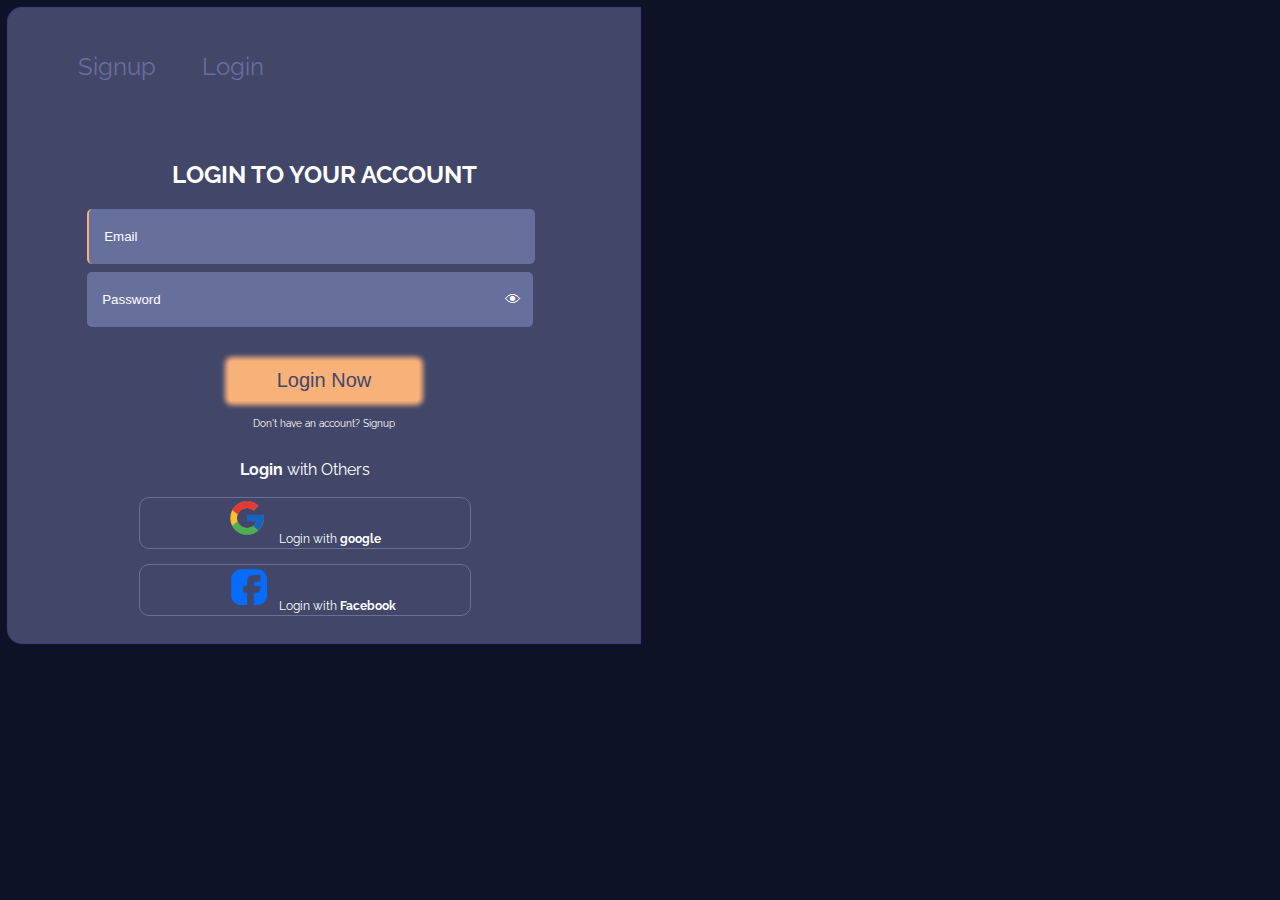
==== login.html @ d4f29a3e "Design to code" ====
<!DOCTYPE html>
<html lang="en">

<head>
    <meta charset="UTF-8">
    <meta name="viewport" content="width=device-width, initial-scale=1.0">
    <link rel="icon" type="image/x-icon" href="icons/favicon.ico">
    <link rel="stylesheet" href="login.css">
    <title>Design to code | Login page</title>
</head>

<body>
    <div class="container">
        <div class="left-side">
            <nav>
                <ul>
                    <li><a href="/index.html" class="active">Signup</a></li>
                    <li><a href="/login.html">Login</a></li>
                </ul>
            </nav>
            <form>
                <h2>LOGIN TO YOUR ACCOUNT</h2>
                <input type="email" name="email" id="email" placeholder="Email" required>
                <div class="password-container">
                    <input type="password" name="password" id="password" placeholder="Password" required>
                    <span class="show-password">&#128065;</span>
                </div><br>
                <button type="submit" class="login-button">Login Now</button>
                <p>Don't have an account? <a href="/index.html">Signup</a></p>
            </form>
            <div class="other-login-options">
                <p class="login-with-other"><b>Login</b> with Others</p>
                <div class="login-with-google">
                    <a href="https://google.com">
                        <img src="icons/icons8-google-48.png" alt="Google icon">
                        <span class="login-option">Login with <b>google</b></span><br>
                    </a>
                </div>
                <div class="login-with-facebook">
                    <a href="https://facebook.com">
                        <img src="icons/icons8-facebook-48.png" alt="facebbok icon">
                        <span class="login-option">Login with <b>Facebook</b></span>
                    </a>
                </div>
            </div>
        </div>
        <div class="image"></div>
    </div>
</body>

</html>
---- login.css ----
@import url('https://fonts.googleapis.com/css2?family=Raleway:wght@100;200;300;400;600&display=swap');

body {
    background-color: #0e1227;
}

.container {
    display: flex;
    flex-direction: row;
    font-family: 'Raleway';
    max-width: 100%;
    max-height: 570px;
}

@media only screen and (max-width: 600px) {
    body {
        display: block;
        height: 100%;
        min-width: 600px;
    }

}

.left-side {
    background-color: #424769;
    box-shadow: 0 0 1px 1px darkslateblue;
    border-radius: 14px 0px 0px 14px;
    display: flex;
    flex-direction: column;
}

form {
    width: 80%;
    margin: 0px auto;
    text-align: center;
}

.image {
    background-image: url(https://img.freepik.com/premium-photo/mountain-range-is-surrounded-by-clouds-fog_802668-526.jpg);
    background-repeat: no-repeat;
    background-size: cover;
    background-attachment: local;
    flex-basis: 50%;
    border-radius: 0px 19px 19px 0px;
}

.image,
.left-side {
    flex: 1;
    height: 595px;
    color: white;
    padding: 20px;
    margin-bottom: 20px;
}

nav {
    display: flex;
    flex-direction: row;
    font-size: 24px;
    margin: 0 auto 35px 10px;
}

nav li {
    display: inline-block;
    margin-right: 40px;
}

nav li a {
    color: #676f9d;
    text-decoration: none;
}

nav li a:hover {
    color: #ffffff;
}

h1 {
    font-size: 30px;
    font-style: italic;
}

#email,
#password {
    display: flex;
    align-items: center;
    border: 1px solid #676f9d;
    background-color: #676f9d;
    color: #ffffff;
    width: 100%;
    min-width: 70%;
    max-width: 90%;
    height: 35px;
    border-radius: 5px;
    border: 0;
    outline: 0;
    margin: 8px 0;
    padding: 10px;
}

#email {
    border-left: 2px solid #f9b17a;
}

.password-container {
    position: relative;
    width: 100%;
}

input::placeholder {
    color: #ffffff;
    padding: 5px;
}

.show-password {
    width: 35px;
    position: absolute;
    left: 93%;
    top: 50%;
    transform: translate(-93%, -50%);
    cursor: pointer;
}

.login-button {
    padding: 6px;
    margin: 7px;
    color: #424769;
    background-color: #f9b17a;
    border: 2px solid #f9b17a;
    box-shadow: 0 0 5px 4px #f9b17a;
    border-radius: 3px;
    width: 40%;
    height: 40px;
    cursor: pointer;
    font-size: 20px;
    text-align: center;
}

.login-button:hover {
    color: #ffffff;
}

div p {
    font-size: 10px;
}

div p a:hover {
    color: #f9b17a;
}

.login-with-other {
    font-size: 16px;
}

.other-login-options {
    display: flex;
    flex-direction: column;
    align-items: center;
    width: 80%;
    max-width: 100%;
    padding: 5px 5px 5px 40px;
}

img {
    position: relative;
    width: 40px;
    height: 40px;
    padding: 5px 5px 5px 87px;
}

a {
    color: #ffffff;
    text-decoration: none;
}

div.login-with-google,
div.login-with-facebook {
    display: flex;
    align-items: center;
    /* justify-content: center;
    gap: 3px; */
    border: 1px solid #676f9d;
    border-radius: 10px;
    margin: 2px auto;
    width: 330px;
    height: 50px;
}

div.login-with-google {
    margin-bottom: 13px;
}

span.login-option {
    padding-left: 3px;
    font-size: 12px;
    line-height: 25px;
}
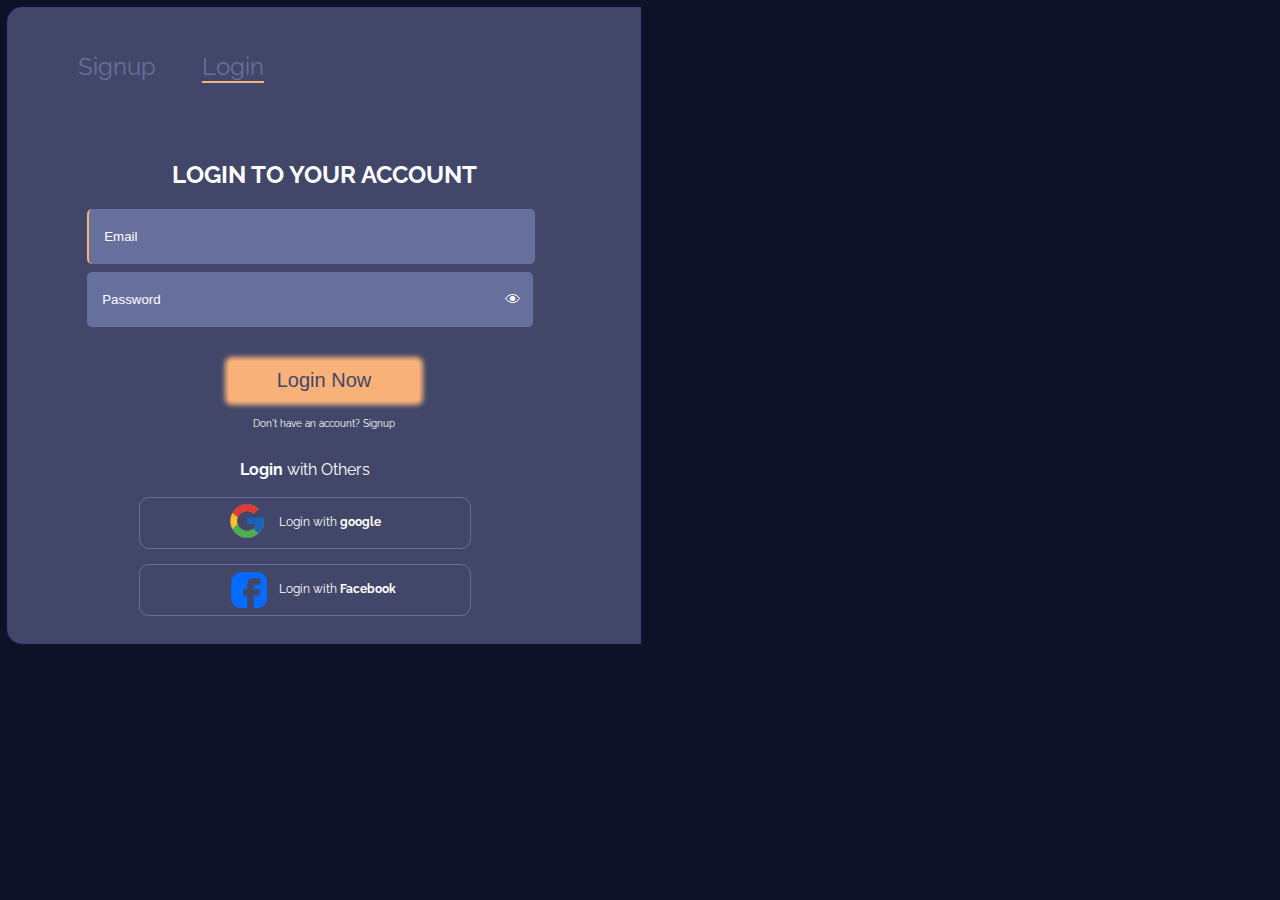
==== commit bce4242f: "Debugged code" ====
--- a/login.html
+++ b/login.html
@@ -14,8 +14,8 @@
         <div class="left-side">
             <nav>
                 <ul>
-                    <li><a href="/index.html" class="active">Signup</a></li>
-                    <li><a href="/login.html">Login</a></li>
+                    <li><a href="/index.html">Signup</a></li>
+                    <li><a href="/login.html" class="active">Login</a></li>
                 </ul>
             </nav>
             <form>
@@ -31,13 +31,13 @@
             <div class="other-login-options">
                 <p class="login-with-other"><b>Login</b> with Others</p>
                 <div class="login-with-google">
-                    <a href="https://google.com">
+                    <a href="https://google.com" target="_blank">
                         <img src="icons/icons8-google-48.png" alt="Google icon">
                         <span class="login-option">Login with <b>google</b></span><br>
                     </a>
                 </div>
                 <div class="login-with-facebook">
-                    <a href="https://facebook.com">
+                    <a href="https://facebook.com" target="_blank">
                         <img src="icons/icons8-facebook-48.png" alt="facebbok icon">
                         <span class="login-option">Login with <b>Facebook</b></span>
                     </a>
--- a/login.css
+++ b/login.css
@@ -72,6 +72,10 @@
 
 nav li a:hover {
     color: #ffffff;
+}
+
+nav li a.active {
+    border-bottom: 2px solid #f9b17a;
 }
 
 h1 {
@@ -172,12 +176,17 @@
     text-decoration: none;
 }
 
+span.login-option {
+    padding-left: 3px;
+    font-size: 12px;
+    line-height: 25px;
+    vertical-align: 20px;
+}
+
 div.login-with-google,
 div.login-with-facebook {
     display: flex;
     align-items: center;
-    /* justify-content: center;
-    gap: 3px; */
     border: 1px solid #676f9d;
     border-radius: 10px;
     margin: 2px auto;
@@ -189,8 +198,7 @@
     margin-bottom: 13px;
 }
 
-span.login-option {
-    padding-left: 3px;
-    font-size: 12px;
-    line-height: 25px;
+div.login-with-facebook:hover,
+div.login-with-google:hover {
+    background-color: #0e1227;
 }